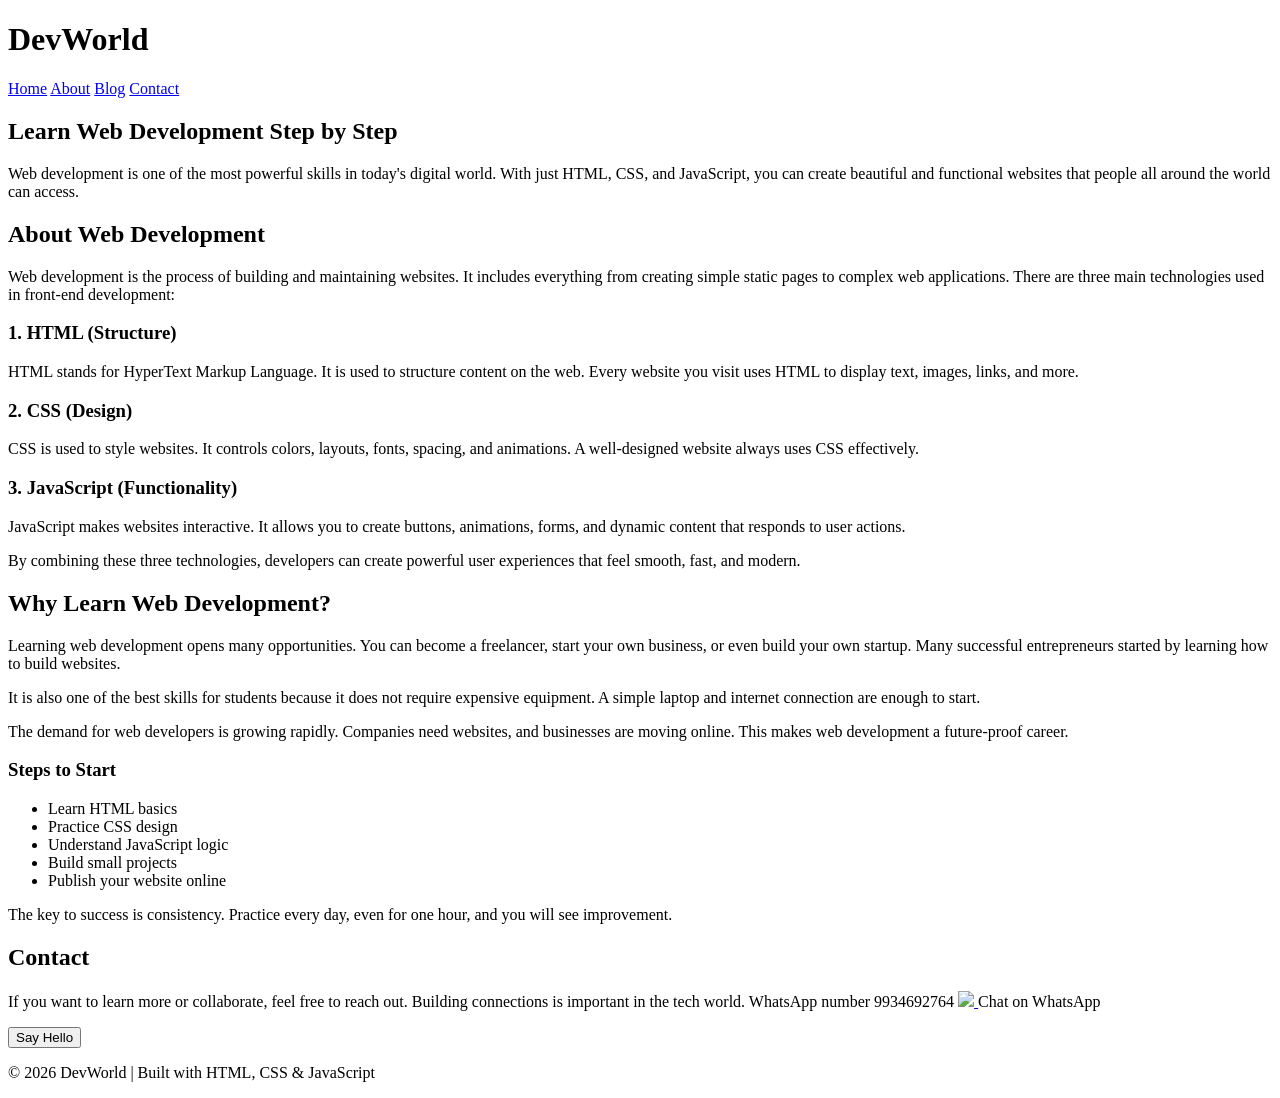
==== index.html @ 62455f41 "Rename index (4).html to index.html" ====
<!DOCTYPE html>
<html lang="en">
<head>
  <meta charset="UTF-8">
  <meta name="viewport" content="width=device-width, initial-scale=1.0">
  <title>My Professional Website</title>
  <link rel="stylesheet" href="style.css">

  <!-- SEO -->
  <meta name="description" content="Learn web development with HTML, CSS and JavaScript. Build modern websites easily.">
  <meta name="keywords" content="web development, html, css, javascript, beginner guide">
</head>
<body>

<header>
  <h1 class="logo">DevWorld</h1>
  <nav>
    <a href="#home">Home</a>
    <a href="#about">About</a>
    <a href="#blog">Blog</a>
    <a href="#contact">Contact</a>
  </nav>
</header>

<section class="hero" id="home">
  <h2>Learn Web Development Step by Step</h2>
  <p>
    Web development is one of the most powerful skills in today's digital world. 
    With just HTML, CSS, and JavaScript, you can create beautiful and functional websites 
    that people all around the world can access.
  </p>
</section>

<section class="content" id="about">
  <h2>About Web Development</h2>
  <p>
    Web development is the process of building and maintaining websites. It includes 
    everything from creating simple static pages to complex web applications. 
    There are three main technologies used in front-end development:
  </p>

  <h3>1. HTML (Structure)</h3>
  <p>
    HTML stands for HyperText Markup Language. It is used to structure content on the web. 
    Every website you visit uses HTML to display text, images, links, and more.
  </p>

  <h3>2. CSS (Design)</h3>
  <p>
    CSS is used to style websites. It controls colors, layouts, fonts, spacing, and animations. 
    A well-designed website always uses CSS effectively.
  </p>

  <h3>3. JavaScript (Functionality)</h3>
  <p>
    JavaScript makes websites interactive. It allows you to create buttons, animations, 
    forms, and dynamic content that responds to user actions.
  </p>

  <p>
    By combining these three technologies, developers can create powerful user experiences 
    that feel smooth, fast, and modern.
  </p>
</section>

<section class="content" id="blog">
  <h2>Why Learn Web Development?</h2>

  <p>
    Learning web development opens many opportunities. You can become a freelancer, 
    start your own business, or even build your own startup. Many successful entrepreneurs 
    started by learning how to build websites.
  </p>

  <p>
    It is also one of the best skills for students because it does not require expensive 
    equipment. A simple laptop and internet connection are enough to start.
  </p>

  <p>
    The demand for web developers is growing rapidly. Companies need websites, 
    and businesses are moving online. This makes web development a future-proof career.
  </p>

  <h3>Steps to Start</h3>
  <ul>
    <li>Learn HTML basics</li>
    <li>Practice CSS design</li>
    <li>Understand JavaScript logic</li>
    <li>Build small projects</li>
    <li>Publish your website online</li>
  </ul>

  <p>
    The key to success is consistency. Practice every day, even for one hour, 
    and you will see improvement.
  </p>
</section>

<section class="content" id="contact">
  <h2>Contact</h2>
  <p>
    If you want to learn more or collaborate, feel free to reach out. 
    Building connections is important in the tech world.
    WhatsApp number 9934692764
      <a href="https://wa.me/9934692764" target="_blank" class="whatsapp-btn">
  <img src="https://cdn-icons-png.flaticon.com/512/733/733585.png" width="50">
</a>
  Chat on WhatsApp
</a>
  </p>

  <button onclick="showMessage()">Say Hello</button>
</section>

<footer>
  <p>© 2026 DevWorld | Built with HTML, CSS & JavaScript</p>
</footer>

<script src="script.js"></script>
</body>
</html>
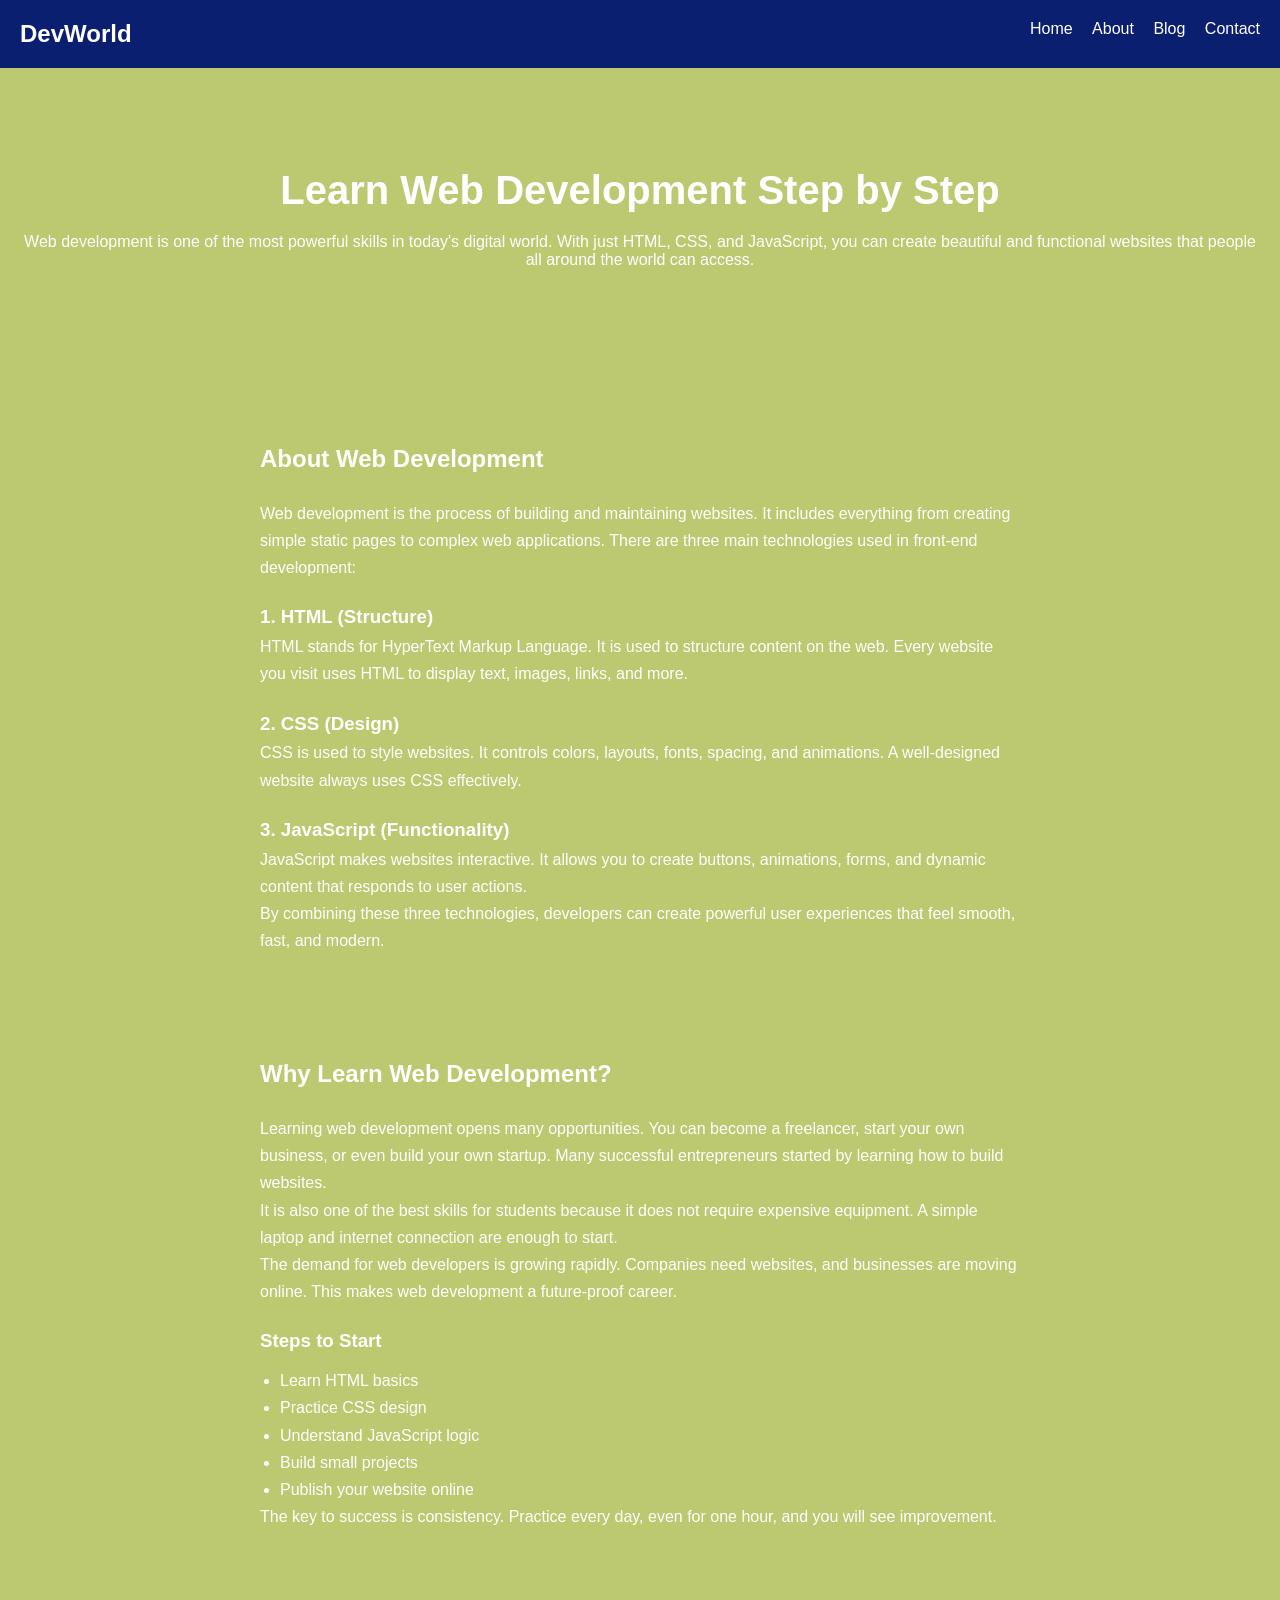
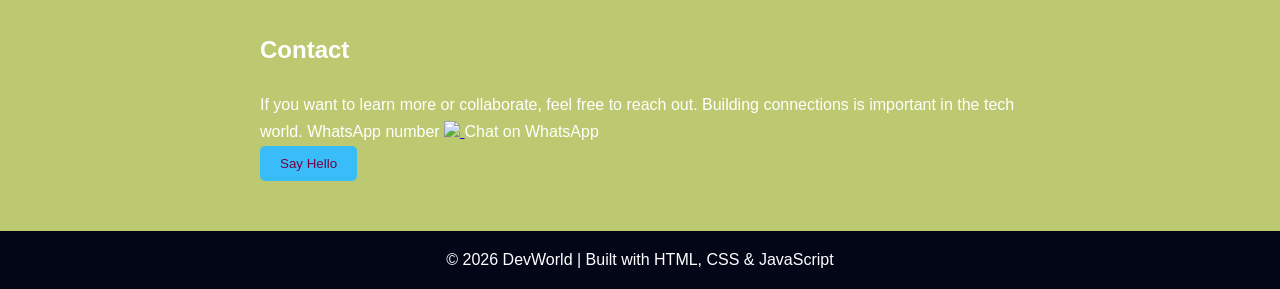
==== commit 996a5946: "Update index.html" ====
--- a/index.html
+++ b/index.html
@@ -102,7 +102,7 @@
   <p>
     If you want to learn more or collaborate, feel free to reach out. 
     Building connections is important in the tech world.
-    WhatsApp number 9934692764
+    WhatsApp number
       <a href="https://wa.me/9934692764" target="_blank" class="whatsapp-btn">
   <img src="https://cdn-icons-png.flaticon.com/512/733/733585.png" width="50">
 </a>
--- a/style.css
+++ b/style.css
@@ -0,0 +1,99 @@
+.content {
+  padding: 50px 20px;
+  max-width: 800px;
+  margin: auto;
+  line-height: 1.7;
+}
+
+.content h2 {
+  margin-bottom: 20px;
+}
+
+.content h3 {
+  margin-top: 20px;
+}
+
+ul {
+  margin-top: 10px;
+  padding-left: 20px;
+}
+
+* { margin: 0;
+  padding: 0;
+  box-sizing: border-box;
+  font-family: Arial;
+}
+
+body {
+  background: #BDC970;
+  color: white;
+}
+
+header {
+  display: flex;
+  justify-content: space-between;
+  padding: 20px;
+  background: #0B1F71;
+}
+
+.logo {
+  font-size: 24px;
+}
+
+nav a {
+  margin-left: 15px;
+  color: white;
+  text-decoration: none;
+}
+
+.hero {
+  text-align: center;
+  padding: 100px 20px;
+}
+
+.hero h2 {
+  font-size: 40px;
+}
+
+.hero p {
+  margin: 20px 0;
+}
+button {
+  padding: 10px 20px;
+  border: none;
+  background: #38bdf8;
+  color:#760043;
+  cursor: pointer;
+  border-radius: 5px;
+}
+
+.cards {
+  display: flex;
+  justify-content: center;
+  gap: 20px;
+  padding: 50px;
+}
+
+.card {
+  background: #1e293b;
+  padding: 30px;
+  border-radius: 10px;
+  transition: 0.3s;
+}
+
+.card:hover {
+  transform: scale(1.1);
+}
+
+footer {
+  text-align: center;
+  padding: 20px;
+  background: #020617;
+}
+<style>
+.whatsapp-btn {
+  position: fixed;
+  bottom: 20px;
+  right: 20px;
+}
+</style>
